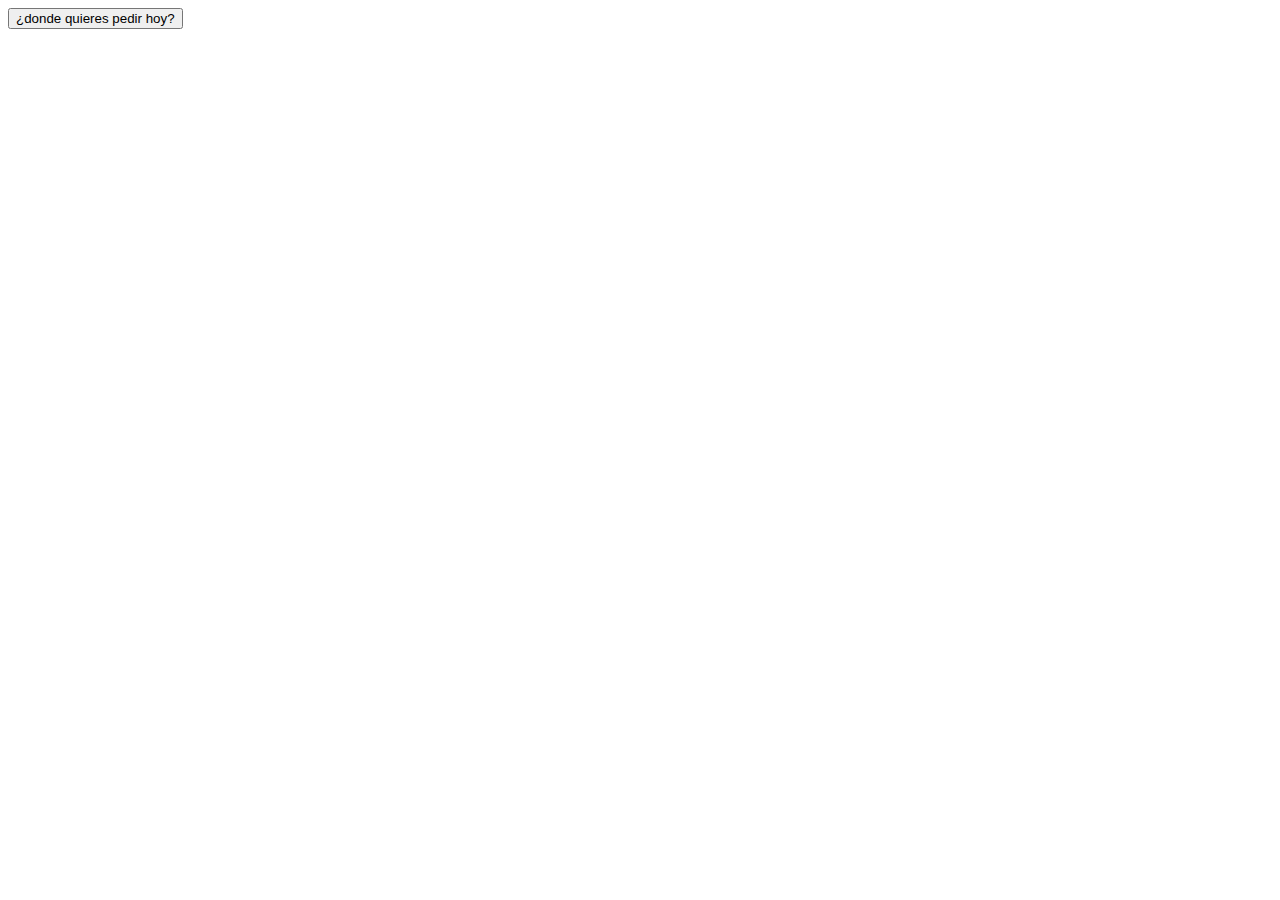
==== html/index.html @ ef3e770c "agrege los 2 modales para delivery y tienda" ====
<!DOCTYPE html>
<html lang="en">
  <head>
    <meta charset="UTF-8" />
    <meta name="viewport" content="width=device-width, initial-scale=1.0" />
    <link rel="stylesheet" href="../css/style.css" />
    <title>Document</title>
  </head>
  <body>
    <header>
      
      <div class="header"></div>
    </header>
    <button class="share-modal">¿donde quieres pedir hoy?</button>
    <dialog class="modal modal-delivery modal-donde-comprar donde-comprar-delivery">
      <header>
        <button class="close-btn secndary" type="button">
          <svg
            xmlns="http://www.w3.org/2000/svg"
            class="icon icon-tabler icon-tabler-x"
            width="24"
            height="24"
            viewBox="0 0 24 24"
            stroke-width="2"
            stroke="currentColor"
            fill="none"
            stroke-linecap="round"
            stroke-linejoin="round"
          >
            <path stroke="none" d="M0 0h24v24H0z" fill="none" />
            <path d="M18 6l-12 12" />
            <path d="M6 6l12 12" />
          </svg>
        </button>
      </header>
      <div>
        <div class="container-btns">
          <div class="btn-activo-modal btn-modal share-btn-delivery">
            <svg
              width="29"
              height="29"
              viewBox="0 0 29 29"
              fill="none"
              xmlns="http://www.w3.org/2000/svg"
              xmlns:xlink="http://www.w3.org/1999/xlink"
            >
              <rect width="29" height="29" fill="url(#pattern0_2308_103)" />
              <defs>
                <pattern
                  id="pattern0_2308_103"
                  patternContentUnits="objectBoundingBox"
                  width="1"
                  height="1"
                >
                  <use
                    xlink:href="#image0_2308_103"
                    transform="scale(0.0111111)"
                  />
                </pattern>
                <image
                  id="image0_2308_103"
                  width="90"
                  height="90"
                  xlink:href="[data-uri]"
                />
              </defs>
            </svg>
            <div>Delivery</div>
          </div>
          <div class="btn-inactivo-modal btn-modal share-btn-tienda">
            <svg width="23" height="23" viewBox="0 0 23 23" fill="none" xmlns="http://www.w3.org/2000/svg" xmlns:xlink="http://www.w3.org/1999/xlink">
                <rect width="23" height="23" fill="url(#pattern0_2437_8)"/>
                <defs>
                <pattern id="pattern0_2437_8" patternContentUnits="objectBoundingBox" width="1" height="1">
                <use xlink:href="#image0_2437_8" transform="scale(0.0111111)"/>
                </pattern>
                <image id="image0_2437_8" width="90" height="90" xlink:href="[data-uri]"/>
                </defs>
                </svg>
                
                
            <div>Tienda</div>
          </div>
        </div>
        <div class="form-modal">
          <select name="Departamento" id="" class="item-form-modal">
            <option value="Lima">Lima</option>
            <option value="Trujillo">Trujillo</option>
            <option value="Arequipa">Arequipa</option>
          </select>
          <select name="Provincia" id="" class="item-form-modal">
            <option value="Lima">Lima</option>
          </select>
          <select
            name="Distrito"
            id=""
            aria-placeholder="Distrito"
            class="item-form-modal"
          >
            <option value="Santa Anita">Santa Anita</option>
            <option value="Miraflores">Miraflores</option>
            <option value="San Borja">San Borja</option>
            <option value="Los Olivos">Los Olivos</option>
          </select>

          <input type="text" placeholder="Direccion" class="item-form-modal"/>
          <div class="separator">
            <div class="separator-line"></div>
            <div class="separator-text">o comparte tu ubicacion</div>
            <div class="separator-line"></div>
          </div>
          <div class="btn-ubicacion">
            <div>Compartir Ubicacion</div>
          </div>
        </div>
        <div></div>
      </div>
    </dialog>
    <dialog class="modal modal-tienda modal-donde-comprar donde-comprar-tienda">
        <header>
          <button class="close-btn secndary" type="button">
            <svg
              xmlns="http://www.w3.org/2000/svg"
              class="icon icon-tabler icon-tabler-x"
              width="24"
              height="24"
              viewBox="0 0 24 24"
              stroke-width="2"
              stroke="currentColor"
              fill="none"
              stroke-linecap="round"
              stroke-linejoin="round"
            >
              <path stroke="none" d="M0 0h24v24H0z" fill="none" />
              <path d="M18 6l-12 12" />
              <path d="M6 6l12 12" />
            </svg>
          </button>
        </header>
        <div>
          <div class="container-btns">
            <div class="btn-inactivo-modal btn-modal share-btn-delivery">
                <svg width="29" height="29" viewBox="0 0 29 29" fill="none" xmlns="http://www.w3.org/2000/svg" xmlns:xlink="http://www.w3.org/1999/xlink">
                    <rect width="29" height="29" fill="url(#pattern0_2437_6)"/>
                    <defs>
                    <pattern id="pattern0_2437_6" patternContentUnits="objectBoundingBox" width="1" height="1">
                    <use xlink:href="#image0_2437_6" transform="scale(0.0172414)"/>
                    </pattern>
                    <image id="image0_2437_6" width="58" height="58" xlink:href="[data-uri]"/>
                    </defs>
                    </svg>
                    
              <div>Delivery</div>
            </div>
            <div class="btn-activo-modal btn-modal share-btn-tienda">
                <svg width="23" height="23" viewBox="0 0 23 23" fill="none" xmlns="http://www.w3.org/2000/svg" xmlns:xlink="http://www.w3.org/1999/xlink">
                    <rect width="23" height="23" fill="url(#pattern0_2437_7)"/>
                    <defs>
                    <pattern id="pattern0_2437_7" patternContentUnits="objectBoundingBox" width="1" height="1">
                    <use xlink:href="#image0_2437_7" transform="scale(0.0111111)"/>
                    </pattern>
                    <image id="image0_2437_7" width="90" height="90" xlink:href="[data-uri]"/>
                    </defs>
                    </svg>
                    
  
              <div>Tienda</div>
            </div>
          </div>
          <div class="form-modal">
            <select name="Departamento" id="" class="item-form-modal">
              <option value="Lima">Lima</option>
              <option value="Trujillo">Trujillo</option>
              <option value="Arequipa">Arequipa</option>
            </select>
            <select name="Provincia" id="" class="item-form-modal">
              <option value="Lima">Lima</option>
            </select>
            <select
              name="Distrito"
              id=""
              aria-placeholder="Distrito"
              class="item-form-modal"
            >
              <option value="Santa Anita">Santa Anita</option>
              <option value="Miraflores">Miraflores</option>
              <option value="San Borja">San Borja</option>
              <option value="Los Olivos">Los Olivos</option>
            </select>
  
            <div class="tabs-content">
                <div class="tabs-item">
                    <div class="tabs-check" id="check-1"></div>
                    <div class="tabs-description">
                        <div class="tabs-description-nombre">Mass Bolognesi - Santa Anita</div>
                        <div class="tabs-description-direccion">av. Bolognesi 1245</div>
                    </div>
                </div>
                <div class="tabs-item">
                    <div class="tabs-check" id="check-2"></div>
                    <div class="tabs-description">
                        <div class="tabs-description-nombre">Mass Bolognesi - Santa Anita</div>
                        <div class="tabs-description-direccion">av. Bolognesi 1245</div>
                    </div>
                </div>
                <div class="tabs-item" >
                    <div class="tabs-check" id="check-3"></div>
                    <div class="tabs-description">
                        <div class="tabs-description-nombre">Mass Bolognesi - Santa Anita</div>
                        <div class="tabs-description-direccion">av. Bolognesi 1245</div>
                    </div>
                </div>
                <div class="tabs-item" >
                    <div class="tabs-check" id="check-4"></div>
                    <div class="tabs-description">
                        <div class="tabs-description-nombre">Mass Bolognesi - Santa Anita</div>
                        <div class="tabs-description-direccion">av. Bolognesi 1245</div>
                    </div>
                </div>
                <div class="tabs-item">
                    <div class="tabs-check" id="check-5"></div>
                    <div class="tabs-description">
                        <div class="tabs-description-nombre">Mass Bolognesi - Santa Anita</div>
                        <div class="tabs-description-direccion">av. Bolognesi 1245</div>
                    </div>
                </div>
                
            </div>
            <div class="btn-ubicacion">
              <div>Confirmar</div>
            </div>
          </div>
          <div></div>
        </div>
      </dialog>
    <script src="../js/codigo.js"></script>
  </body>
</html>
---- css/style.css ----
@import url('https://fonts.googleapis.com/css2?family=Comfortaa:wght@500&family=Inter:wght@700&family=Poppins:ital,wght@0,100;0,200;0,300;0,400;0,500;0,600;0,700;0,800;0,900;1,100;1,200;1,300;1,400;1,500;1,600;1,700;1,800;1,900&display=swap');
:root{
    --amarillo-mass: #F1CC0C;
    --blanco: #F1F1F1;
    --blanco-humo: #D9D9D9;
    --gris: #858585;
    --azul-mass: #1F3E97;
}
.close-btn{
    position: relative;
    border: none;
    background-color: transparent;
    right: -320px;
    cursor: pointer;
}
.modal{
    border-radius: 20px;
    border: none;
}
.modal-tienda{
    width: 350px;
    height: 530px;
}
.modal-delivery{
    width: 350px;
    height: 410px;
}
.container-btns{
    background-color: #F1F1F1;
    width: 300px;
    display: flex;
    border-radius: 20px;
    margin: auto;
    color: var(--azul-mass);
    font-family: "Inter", sans-serif;
}
.btn-activo-modal{
    background-color: var(--amarillo-mass);
    border-radius: 20px;
}
.btn-modal{
    width: 150px;
    display: flex;
    flex-direction: row;
    align-items: center;
    justify-content: center;
    gap: 20px;
    cursor: pointer;
    padding: 5px 0px;
}
.form-modal{
    margin: 20px 0px;
    display: flex;
    flex-direction: column;
    gap: 20px;
}
.item-form-modal{
    height: 35px;
    border-radius: 10px;
    background-color: var(--blanco);
    color: var(--gris);
    border: none;
    font-size: 15px;
}

.separator{
    display: flex;
    flex-direction: row;
    gap: 20px;
    justify-content: center;
    align-items: center;
    font-family: "Inter", sans-serif;
    color: var(--gris);
    font-size: 10px;
}
.separator-line{
    height: 0px;
    width: 80px;
    border: 1px solid var(--blanco-humo);
    background-color: var(--blanco-humo);
}
.btn-ubicacion{
    background-color: var(--amarillo-mass);
    color: var(--azul-mass);
    text-align: center;
    font-family: "Inter", sans-serif;
    height: 35px;
    border-radius: 10px;
    display: flex;
    align-items: center;
    justify-content: center;
}

/* tabs container*/

.tabs-content{
    display: flex;
    flex-direction: column;
    overflow: scroll;
    height: 200px;
    gap: 10px;
    font-family: "Inter", sans-serif;
    color: var(--gris);
}
.tabs-content::-webkit-scrollbar {
    width: 8px;     /* Tamaño del scroll en vertical */
    height: 8px;    /* Tamaño del scroll en horizontal */
    display: none;  /* Ocultar scroll */
}
.tabs-item{
    display: flex;
    flex-direction: row;
    gap: 30px;
    align-items: center;
    justify-content: start;
    border: 1px solid var(--gris);
    border-radius: 10px;
    font-size: 15px;
    padding: 10px 0px;
    padding-left: 20px;
    cursor: pointer;
}
.tabs-check{
    border-radius: 10px;
    width: 10px;
    height: 10px;
    background-color: var(--blanco);
    border: 1px solid var(--blanco-humo);
    cursor: pointer;
}
.check-active{
    background-color: var(--gris);
}
.tabs-description div:first-child{
    font-weight: bold;
}
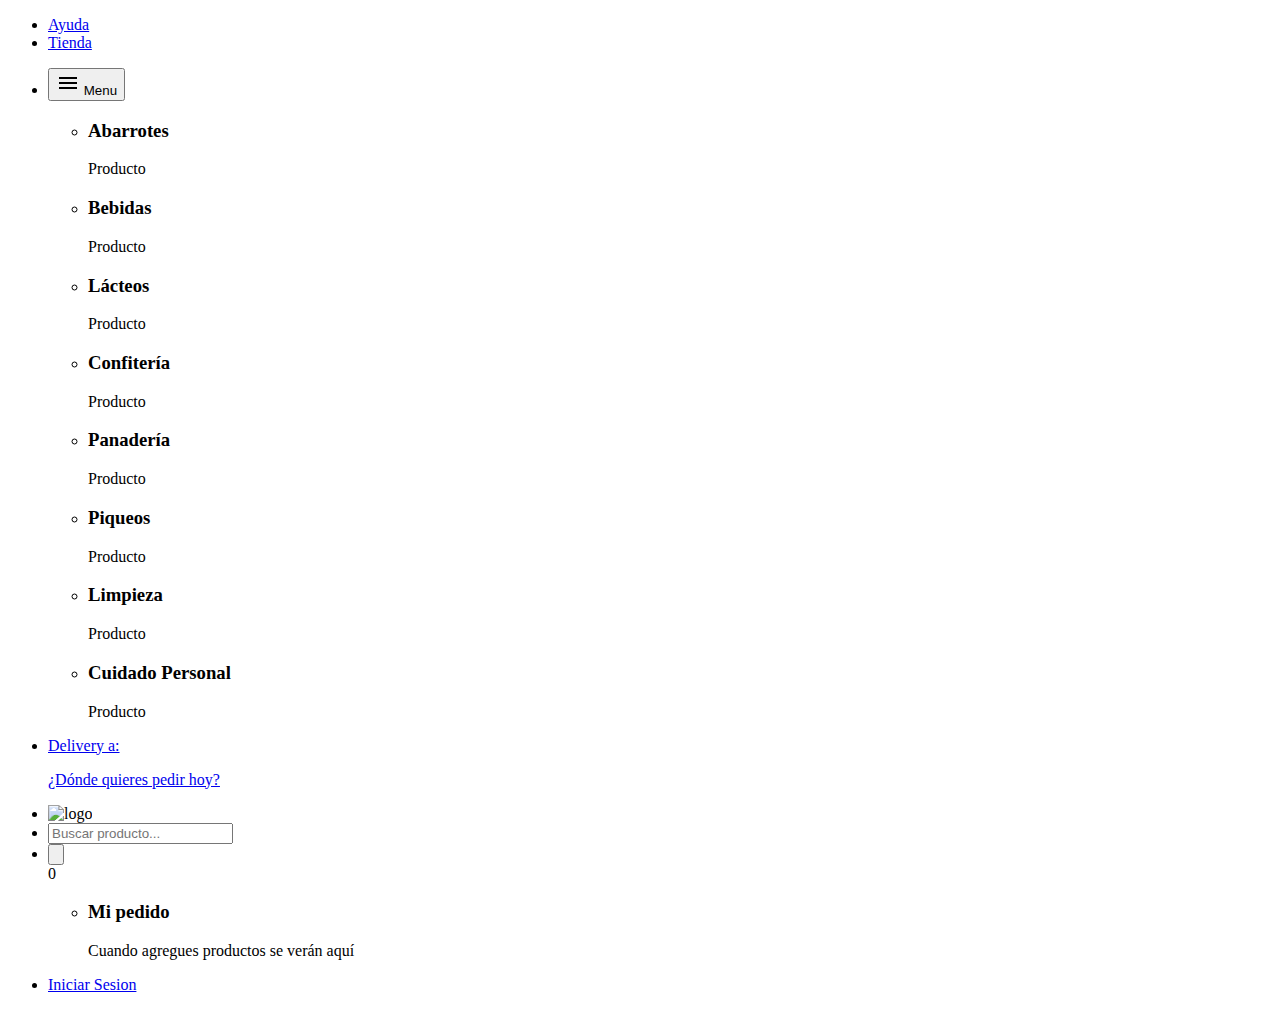
==== commit 1eaf0169: "se agrego el header menu con el buscador" ====
--- a/html/index.html
+++ b/html/index.html
@@ -1,122 +1,147 @@
 <!DOCTYPE html>
 <html lang="en">
-  <head>
-    <meta charset="UTF-8" />
-    <meta name="viewport" content="width=device-width, initial-scale=1.0" />
-    <link rel="stylesheet" href="../css/style.css" />
-    <title>Document</title>
-  </head>
-  <body>
-    <header>
-      
-      <div class="header"></div>
+
+<head>
+    <meta charset="UTF-8">
+    <meta name="viewport" content="width=device-width, initial-scale=1">
+    <title>Header Titlle</title>
+    <link rel="stylesheet" href="../css/style-header.css">
+    <link rel="stylesheet" href="../css/style-modal.css">
+</head>
+
+<body>
+    <div class="superior">
+        <ul class="navigation hide contenido">
+            <li>
+                <a href="#ayuda" title="Ayuda">
+                    Ayuda
+                </a>
+            </li>
+            <li>
+                <a href="#tienda" title="Tienda">
+                    Tienda
+                </a>
+            </li>
+        </ul>
+    </div>
+    <header class="header">
+        <div class="menu__wrapper">
+            <div class="menu__bar">
+                <nav>
+                    <ul class="navigation hide">
+                        <li>
+                            <!-- menu -->
+                            <button type="button">
+                                <svg width="24" height="24" viewBox="0 0 24 24" ><path d="M3 6h18v2H3V6m0 5h18v2H3v-2m0 5h18v2H3v-2Z"></path></svg>
+                                Menu
+                            </button>
+                            <div class="dropdown__wrapper">
+                                <div class="dropdown">
+                                    <ul class="list-items-with-description">
+                                        <li>
+                                            <div class="item-title">
+                                                <h3>Abarrotes</h3>
+                                                <p>Producto</p>
+                                            </div>
+                                        </li>
+                                        <li>
+                                            <div class="item-title">
+                                                <h3>Bebidas</h3>
+                                                <p>Producto</p>
+                                            </div>
+                                        </li>
+                                        <li>
+                                            <div class="item-title">
+                                                <h3>Lácteos</h3>
+                                                <p>Producto</p>
+                                            </div>
+                                        </li>
+                                        <li>
+                                            <div class="item-title">
+                                                <h3>Confitería</h3>
+                                                <p>Producto</p>
+                                            </div>
+                                        </li>
+                                        <li>
+                                            <div class="item-title">
+                                                <h3>Panadería</h3>
+                                                <p>Producto</p>
+                                            </div>
+                                        </li>
+                                        <li>
+                                            <div class="item-title">
+                                                <h3>Piqueos</h3>
+                                                <p>Producto</p>
+                                            </div>
+                                        </li>
+                                        <li>
+                                            <div class="item-title">
+                                                <h3>Limpieza</h3>
+                                                <p>Producto</p>
+                                            </div>
+                                        </li>
+                                        <li>
+                                            <div class="item-title">
+                                                <h3>Cuidado Personal</h3>
+                                                <p>Producto</p>
+                                            </div>
+                                        </li>
+                                    </ul>
+                                </div>
+                            </div>
+                        </li>
+                        <li>
+                            <a class="share-modal" href="#delivery" title="Delivery">
+                                <p>Delivery a:</p>
+                                <p>¿Dónde quieres pedir hoy?</p>
+                            </a>
+                        </li>
+                        <li>
+                            <img src="../img/mass_logo.webp" alt="logo">
+                        </li>
+                        <li>
+                            <!-- buscador -->
+                            <form>
+                                <input type="text" name="search" placeholder="Buscar producto...">
+                            </form>
+                        </li>
+                        <li>
+                            <button type="button" >
+                                    <a href="#carrito" target="carrito" title="Carrito"></a>
+                                        <svg xmlns="http://www.w3.org/2000/svg" viewBox="0 -960 960 960">
+                                            <path d="M263.79-96Q234-96 213-117.21t-21-51Q192-198 213.21-219t51-21Q294-240 315-218.79t21 51Q336-138 314.79-117t-51 21Zm432 0Q666-96 645-117.21t-21-51Q624-198 645.21-219t51-21Q726-240 747-218.79t21 51Q768-138 746.79-117t-51 21ZM253-696l83 192h301l82-192H253Zm-31-72h570q14 0 20.5 11t1.5 23L702.63-476.14Q694-456 676.5-444T637-432H317l-42 72h493v72H276q-43 0-63.5-36.15-20.5-36.16.5-71.85l52-90-131-306H48v-72h133l41 96Zm114 264h301-301Z"/>
+                                        </svg>
+                                    </a>
+                            </button>
+                            <div class="counter">0</div>
+                            <div class="dropdown__wrapper">
+                                <div class="dropdown">
+                                    <ul class="list-items-with-description">
+                                        <li>
+                                            <div class="item-title">
+                                                <h3>Mi pedido</h3>
+                                                <p>Cuando agregues productos se verán aquí</p>
+                                            </div>
+                                        </li>
+                                    </ul>
+                                </div>
+                            </div>
+                        </li>
+                        <li>
+                            <!-- boton inciar sesion -->
+                            <div class="action-buttons hide">
+                                <a href="#sign-up" title="Ingresar" class="primary">
+                                    Iniciar Sesion
+                                </a>
+                            </div>
+                        </li>
+                    </ul>
+                </nav>
+            </div>
+            
+        </div>
     </header>
-    <button class="share-modal">¿donde quieres pedir hoy?</button>
     <dialog class="modal modal-delivery modal-donde-comprar donde-comprar-delivery">
-      <header>
-        <button class="close-btn secndary" type="button">
-          <svg
-            xmlns="http://www.w3.org/2000/svg"
-            class="icon icon-tabler icon-tabler-x"
-            width="24"
-            height="24"
-            viewBox="0 0 24 24"
-            stroke-width="2"
-            stroke="currentColor"
-            fill="none"
-            stroke-linecap="round"
-            stroke-linejoin="round"
-          >
-            <path stroke="none" d="M0 0h24v24H0z" fill="none" />
-            <path d="M18 6l-12 12" />
-            <path d="M6 6l12 12" />
-          </svg>
-        </button>
-      </header>
-      <div>
-        <div class="container-btns">
-          <div class="btn-activo-modal btn-modal share-btn-delivery">
-            <svg
-              width="29"
-              height="29"
-              viewBox="0 0 29 29"
-              fill="none"
-              xmlns="http://www.w3.org/2000/svg"
-              xmlns:xlink="http://www.w3.org/1999/xlink"
-            >
-              <rect width="29" height="29" fill="url(#pattern0_2308_103)" />
-              <defs>
-                <pattern
-                  id="pattern0_2308_103"
-                  patternContentUnits="objectBoundingBox"
-                  width="1"
-                  height="1"
-                >
-                  <use
-                    xlink:href="#image0_2308_103"
-                    transform="scale(0.0111111)"
-                  />
-                </pattern>
-                <image
-                  id="image0_2308_103"
-                  width="90"
-                  height="90"
-                  xlink:href="[data-uri]"
-                />
-              </defs>
-            </svg>
-            <div>Delivery</div>
-          </div>
-          <div class="btn-inactivo-modal btn-modal share-btn-tienda">
-            <svg width="23" height="23" viewBox="0 0 23 23" fill="none" xmlns="http://www.w3.org/2000/svg" xmlns:xlink="http://www.w3.org/1999/xlink">
-                <rect width="23" height="23" fill="url(#pattern0_2437_8)"/>
-                <defs>
-                <pattern id="pattern0_2437_8" patternContentUnits="objectBoundingBox" width="1" height="1">
-                <use xlink:href="#image0_2437_8" transform="scale(0.0111111)"/>
-                </pattern>
-                <image id="image0_2437_8" width="90" height="90" xlink:href="[data-uri]"/>
-                </defs>
-                </svg>
-                
-                
-            <div>Tienda</div>
-          </div>
-        </div>
-        <div class="form-modal">
-          <select name="Departamento" id="" class="item-form-modal">
-            <option value="Lima">Lima</option>
-            <option value="Trujillo">Trujillo</option>
-            <option value="Arequipa">Arequipa</option>
-          </select>
-          <select name="Provincia" id="" class="item-form-modal">
-            <option value="Lima">Lima</option>
-          </select>
-          <select
-            name="Distrito"
-            id=""
-            aria-placeholder="Distrito"
-            class="item-form-modal"
-          >
-            <option value="Santa Anita">Santa Anita</option>
-            <option value="Miraflores">Miraflores</option>
-            <option value="San Borja">San Borja</option>
-            <option value="Los Olivos">Los Olivos</option>
-          </select>
-
-          <input type="text" placeholder="Direccion" class="item-form-modal"/>
-          <div class="separator">
-            <div class="separator-line"></div>
-            <div class="separator-text">o comparte tu ubicacion</div>
-            <div class="separator-line"></div>
-          </div>
-          <div class="btn-ubicacion">
-            <div>Compartir Ubicacion</div>
-          </div>
-        </div>
-        <div></div>
-      </div>
-    </dialog>
-    <dialog class="modal modal-tienda modal-donde-comprar donde-comprar-tienda">
         <header>
           <button class="close-btn secndary" type="button">
             <svg
@@ -137,33 +162,52 @@
             </svg>
           </button>
         </header>
-        <div>
+        <div class="modal-container">
           <div class="container-btns">
-            <div class="btn-inactivo-modal btn-modal share-btn-delivery">
-                <svg width="29" height="29" viewBox="0 0 29 29" fill="none" xmlns="http://www.w3.org/2000/svg" xmlns:xlink="http://www.w3.org/1999/xlink">
-                    <rect width="29" height="29" fill="url(#pattern0_2437_6)"/>
-                    <defs>
-                    <pattern id="pattern0_2437_6" patternContentUnits="objectBoundingBox" width="1" height="1">
-                    <use xlink:href="#image0_2437_6" transform="scale(0.0172414)"/>
-                    </pattern>
-                    <image id="image0_2437_6" width="58" height="58" xlink:href="[data-uri]"/>
-                    </defs>
-                    </svg>
-                    
+            <div class="btn-activo-modal btn-modal share-btn-delivery">
+              <svg
+                width="29"
+                height="29"
+                viewBox="0 0 29 29"
+                fill="none"
+                xmlns="http://www.w3.org/2000/svg"
+                xmlns:xlink="http://www.w3.org/1999/xlink"
+              >
+                <rect width="29" height="29" fill="url(#pattern0_2308_103)" />
+                <defs>
+                  <pattern
+                    id="pattern0_2308_103"
+                    patternContentUnits="objectBoundingBox"
+                    width="1"
+                    height="1"
+                  >
+                    <use
+                      xlink:href="#image0_2308_103"
+                      transform="scale(0.0111111)"
+                    />
+                  </pattern>
+                  <image
+                    id="image0_2308_103"
+                    width="90"
+                    height="90"
+                    xlink:href="[data-uri]"
+                  />
+                </defs>
+              </svg>
               <div>Delivery</div>
             </div>
-            <div class="btn-activo-modal btn-modal share-btn-tienda">
-                <svg width="23" height="23" viewBox="0 0 23 23" fill="none" xmlns="http://www.w3.org/2000/svg" xmlns:xlink="http://www.w3.org/1999/xlink">
-                    <rect width="23" height="23" fill="url(#pattern0_2437_7)"/>
-                    <defs>
-                    <pattern id="pattern0_2437_7" patternContentUnits="objectBoundingBox" width="1" height="1">
-                    <use xlink:href="#image0_2437_7" transform="scale(0.0111111)"/>
-                    </pattern>
-                    <image id="image0_2437_7" width="90" height="90" xlink:href="[data-uri]"/>
-                    </defs>
-                    </svg>
-                    
-  
+            <div class="btn-inactivo-modal btn-modal share-btn-tienda">
+              <svg width="23" height="23" viewBox="0 0 23 23" fill="none" xmlns="http://www.w3.org/2000/svg" xmlns:xlink="http://www.w3.org/1999/xlink">
+                  <rect width="23" height="23" fill="url(#pattern0_2437_8)"/>
+                  <defs>
+                  <pattern id="pattern0_2437_8" patternContentUnits="objectBoundingBox" width="1" height="1">
+                  <use xlink:href="#image0_2437_8" transform="scale(0.0111111)"/>
+                  </pattern>
+                  <image id="image0_2437_8" width="90" height="90" xlink:href="[data-uri]"/>
+                  </defs>
+                  </svg>
+                  
+                  
               <div>Tienda</div>
             </div>
           </div>
@@ -188,51 +232,103 @@
               <option value="Los Olivos">Los Olivos</option>
             </select>
   
-            <div class="tabs-content">
-                <div class="tabs-item">
-                    <div class="tabs-check" id="check-1"></div>
-                    <div class="tabs-description">
-                        <div class="tabs-description-nombre">Mass Bolognesi - Santa Anita</div>
-                        <div class="tabs-description-direccion">av. Bolognesi 1245</div>
-                    </div>
-                </div>
-                <div class="tabs-item">
-                    <div class="tabs-check" id="check-2"></div>
-                    <div class="tabs-description">
-                        <div class="tabs-description-nombre">Mass Bolognesi - Santa Anita</div>
-                        <div class="tabs-description-direccion">av. Bolognesi 1245</div>
-                    </div>
-                </div>
-                <div class="tabs-item" >
-                    <div class="tabs-check" id="check-3"></div>
-                    <div class="tabs-description">
-                        <div class="tabs-description-nombre">Mass Bolognesi - Santa Anita</div>
-                        <div class="tabs-description-direccion">av. Bolognesi 1245</div>
-                    </div>
-                </div>
-                <div class="tabs-item" >
-                    <div class="tabs-check" id="check-4"></div>
-                    <div class="tabs-description">
-                        <div class="tabs-description-nombre">Mass Bolognesi - Santa Anita</div>
-                        <div class="tabs-description-direccion">av. Bolognesi 1245</div>
-                    </div>
-                </div>
-                <div class="tabs-item">
-                    <div class="tabs-check" id="check-5"></div>
-                    <div class="tabs-description">
-                        <div class="tabs-description-nombre">Mass Bolognesi - Santa Anita</div>
-                        <div class="tabs-description-direccion">av. Bolognesi 1245</div>
-                    </div>
-                </div>
-                
+            <input type="text" placeholder="Direccion" class="item-form-modal"/>
+            <div class="separator">
+              <div class="separator-line"></div>
+              <div class="separator-text">o comparte tu ubicacion</div>
+              <div class="separator-line"></div>
             </div>
             <div class="btn-ubicacion">
-              <div>Confirmar</div>
+              <div>Compartir Ubicacion</div>
             </div>
           </div>
           <div></div>
         </div>
       </dialog>
-    <script src="../js/codigo.js"></script>
-  </body>
-</html>
+      <dialog class="modal modal-tienda modal-donde-comprar donde-comprar-tienda">
+          <header>
+            <button class="close-btn secndary" type="button">
+              <svg
+                xmlns="http://www.w3.org/2000/svg"
+                class="icon icon-tabler icon-tabler-x"
+                width="24"
+                height="24"
+                viewBox="0 0 24 24"
+                stroke-width="2"
+                stroke="currentColor"
+                fill="none"
+                stroke-linecap="round"
+                stroke-linejoin="round"
+              >
+                <path stroke="none" d="M0 0h24v24H0z" fill="none" />
+                <path d="M18 6l-12 12" />
+                <path d="M6 6l12 12" />
+              </svg>
+            </button>
+          </header>
+          <div class="modal-container">
+            <div class="container-btns">
+              <div class="btn-inactivo-modal btn-modal share-btn-delivery">
+                  <svg width="29" height="29" viewBox="0 0 29 29" fill="none" xmlns="http://www.w3.org/2000/svg" xmlns:xlink="http://www.w3.org/1999/xlink">
+                      <rect width="29" height="29" fill="url(#pattern0_2437_6)"/>
+                      <defs>
+                      <pattern id="pattern0_2437_6" patternContentUnits="objectBoundingBox" width="1" height="1">
+                      <use xlink:href="#image0_2437_6" transform="scale(0.0172414)"/>
+                      </pattern>
+                      <image id="image0_2437_6" width="58" height="58" xlink:href="[data-uri]"/>
+                      </defs>
+                      </svg>
+                      
+                <div>Delivery</div>
+              </div>
+              <div class="btn-activo-modal btn-modal share-btn-tienda">
+                  <svg width="23" height="23" viewBox="0 0 23 23" fill="none" xmlns="http://www.w3.org/2000/svg" xmlns:xlink="http://www.w3.org/1999/xlink">
+                      <rect width="23" height="23" fill="url(#pattern0_2437_7)"/>
+                      <defs>
+                      <pattern id="pattern0_2437_7" patternContentUnits="objectBoundingBox" width="1" height="1">
+                      <use xlink:href="#image0_2437_7" transform="scale(0.0111111)"/>
+                      </pattern>
+                      <image id="image0_2437_7" width="90" height="90" xlink:href="[data-uri]"/>
+                      </defs>
+                      </svg>
+                      
+    
+                <div>Tienda</div>
+              </div>
+            </div>
+            <div class="form-modal">
+              <select name="Departamento" id="" class="item-form-modal">
+                <option value="Lima">Lima</option>
+                <option value="Trujillo">Trujillo</option>
+                <option value="Arequipa">Arequipa</option>
+              </select>
+              <select name="Provincia" id="" class="item-form-modal">
+                <option value="Lima">Lima</option>
+              </select>
+              <select
+                name="Distrito"
+                id=""
+                aria-placeholder="Distrito"
+                class="item-form-modal"
+              >
+                <option value="Santa Anita">Santa Anita</option>
+                <option value="Miraflores">Miraflores</option>
+                <option value="San Borja">San Borja</option>
+                <option value="Los Olivos">Los Olivos</option>
+              </select>
+    
+              <div class="tabs-content">
+                  
+              </div>
+              <div class="btn-ubicacion">
+                <div>Confirmar</div>
+              </div>
+            </div>
+            <div></div>
+          </div>
+        </dialog>
+      <script src="../js/codigo.js"></script>
+      <script src="../js/leerdata.js"></script>
+</body>
+
+</html>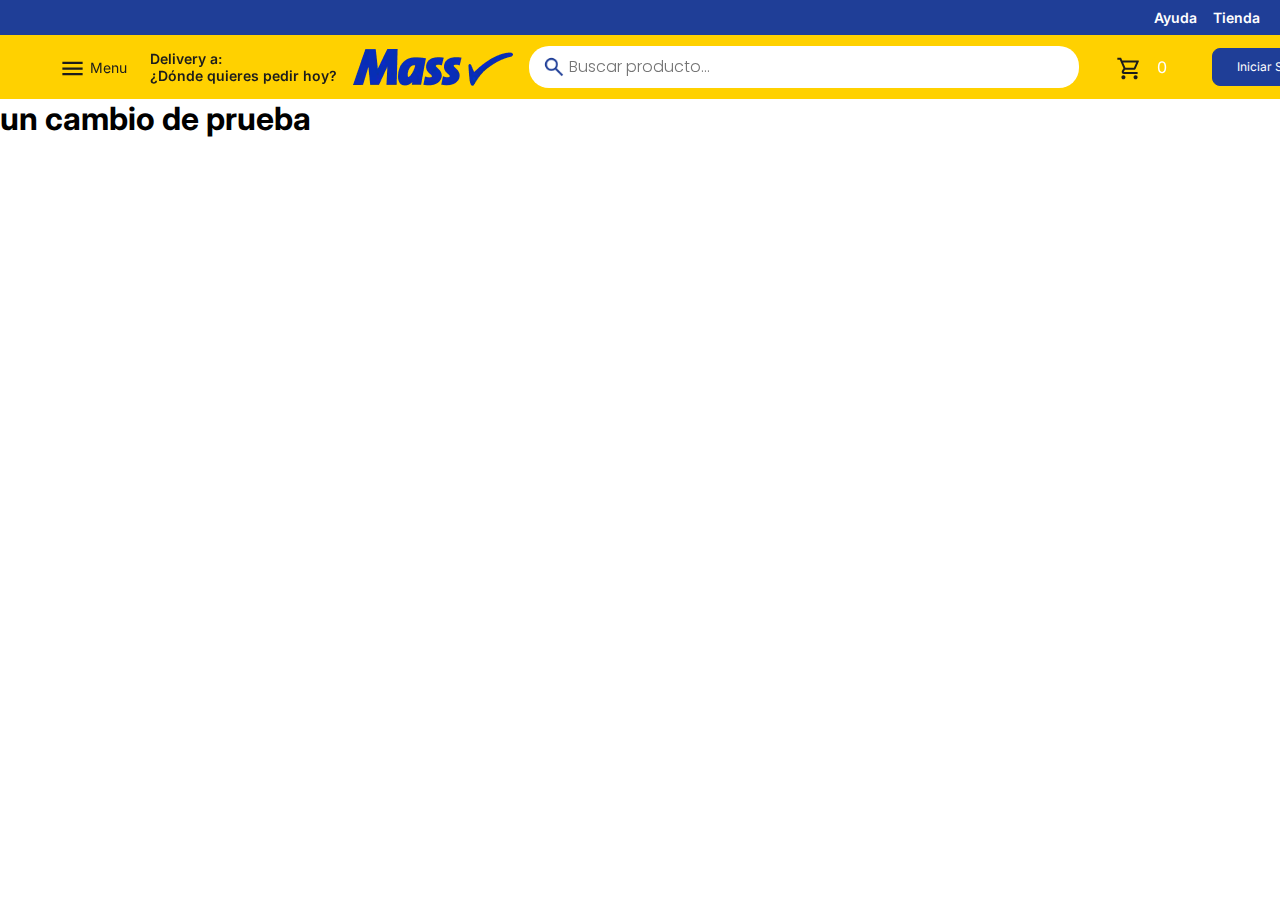
==== commit 4de59030: "mensaje de prueba en h1 body index" ====
--- a/html/index.html
+++ b/html/index.html
@@ -141,6 +141,7 @@
             
         </div>
     </header>
+    <h1>un cambio de prueba</h1>
     <dialog class="modal modal-delivery modal-donde-comprar donde-comprar-delivery">
         <header>
           <button class="close-btn secndary" type="button">
--- a/css/style-header.css
+++ b/css/style-header.css
@@ -0,0 +1,414 @@
+@import url('https://fonts.googleapis.com/css2?family=Comfortaa:wght@500&family=Inter:wght@700&family=Poppins:ital,wght@0,100;0,200;0,300;0,400;0,500;0,600;0,700;0,800;0,900;1,100;1,200;1,300;1,400;1,500;1,600;1,700;1,800;1,900&display=swap');
+
+:root {
+    --primary: #1f3e97;
+    --primary-dark: #1f3e97;
+    --primary-darker: #1f3e97;
+    --text: #1C1C1C;
+    --background: #FFFFFF;
+    --secondary: #2E2E2E;
+    --gray-border: #3E3E3E;
+    --gray-border-hover: #505050;
+    --gray-menu-button: #7E7E7E;
+    --gray-menu-button-hover: #232323;
+    --navbar-height: 4rem;
+    --gray-text-hover: #8F8F8F;
+    --gray-icon: #A0A0A0;
+
+}
+
+body {
+    font-family: "Inter", sans-serif;
+    font-size: 16px;
+    background-color: var(--background);
+}
+
+* {
+    margin: 0;
+    padding: 0;
+    box-sizing: border-box;
+}
+
+.header {
+    width: 100vw;
+    background-color: #FFD100;
+    height: var(--navbar-height);
+    display: flex;
+    align-items: center;
+    
+}
+
+.superior {
+    width: 100vw;
+    background-color: #1f3e97;
+    height: 35px;
+    display: flex;
+    align-items: center;
+}
+
+.contenido{
+    width: calc(100vw - 20px);
+    color: white;
+    margin-right: 20px;
+    font-size: 13px;
+    justify-content: flex-end;
+}
+
+.superior .navigation li a {
+    color: white; /* Hacer que el texto sea blanco */
+    transition: color 0.3s;
+}
+
+.superior .navigation {
+    margin-left: auto; /* Mover la lista hacia la derecha */
+}
+
+.superior .navigation li a:hover {
+    color: black; /* Color de texto al pasar el cursor */
+}
+
+.menu__wrapper {
+    display: flex;
+    position: fixed;
+    justify-content: space-between;
+    z-index: 2;
+    gap: 1.5rem;
+    width: 100%;
+    max-width: 60rem;
+    padding: 0px 1rem;
+    align-items: center;
+}
+
+.menu__bar {
+    display: flex;
+    align-items: center;
+}
+
+.logo {
+    cursor: pointer;
+    display: flex;
+    align-items: center;
+}
+
+.logo img {
+    height: 1.5rem;
+}
+
+/* Estilos para el SVG del carrito */
+.navigation svg {
+    height: 27px;
+    width: 27px;
+    fill: #F9F9F9; /* color de carrito */
+}
+
+.navigation {
+    margin-left: 2rem;
+    display: flex;
+    flex-direction: row;
+    list-style-type: none;
+    align-items: center;
+    gap: 1rem;
+}
+
+.navigation>li {
+    display: flex;
+    position: relative;
+    cursor: pointer;
+    align-items: center;
+    min-height: 2.25rem;
+}
+
+.navigation>li>a {
+    color: var(--text);
+    font-size: 14px;
+    font-weight: 600;
+    text-decoration: none;
+}
+
+.navigation>li>a>p {
+    white-space: nowrap; /* Evita que el texto haga saltos de línea antes de tiempo */
+}
+
+.navigation>li>a>p:nth-child(2) {
+    white-space: nowrap;
+    overflow-wrap: break-word; /* Fuerza el texto a hacer saltos de línea */
+}
+
+.navigation>li>a:hover {
+    color: var(--primary);
+}
+
+.navigation>li>button {
+    color: var(--text);
+    transition: all 0.3s ease;
+    text-decoration: none;
+    border: none;
+    cursor: pointer;
+    z-index: 1;
+    margin-right: -0.25rem;
+    align-items: center;
+    min-height: 2.25rem;
+    font-size: 14px;
+    gap: 0.25rem;
+    font-family: "Inter", sans-serif;
+    font-weight: 400;
+    flex-wrap: nowrap;
+    padding: 0.25rem 0.7rem;
+    white-space: nowrap;
+    background: none;
+    display: flex;
+    position: relative;
+    transition: all 0.2s ease-in-out;
+}
+
+.navigation>li>button>svg {
+    margin-top: 2px;
+    fill: var(--text);
+    transition: all 0.2s ease-in-out;
+}
+
+
+.navigation>li:hover>button svg {
+    fill: var(--primary);
+}
+
+.navigation>li:hover>button {
+    color: var(--primary);
+}
+
+.navigation>li:hover .dropdown {
+    display: block;
+}
+
+.custom-component {
+    display: flex;
+    align-items: center;
+    padding: 10px;
+    background-color:#1f3e97;
+    border-radius:30px;
+}
+
+.counter {
+    background-color: #FFD100;
+    color: white;
+    width: 24px;
+    height: 24px;
+    border-radius: 20px;
+    display: flex;
+    align-items: center;
+    justify-content: center;
+    margin-right: 12px;
+}
+
+@keyframes fadeIn {
+    from {
+        opacity: 0;
+        transform: scale(0.99) translateY(-0.7em);
+        transform-origin: top;
+    }
+
+    to {
+        opacity: 1;
+        transform: scale(1) translateY(0);
+    }
+}
+
+/* dropdown menu */
+.dropdown__wrapper {
+    position: absolute;
+    top: 0;
+    left: 0;
+    padding-top: 5rem;
+}
+
+.dropdown {
+    border-radius: 0.5rem;
+    display: none;
+    padding: 0.5rem;
+    width: 100%;
+    max-width: 600px;
+    border: 1px solid var(--gray-border);
+    z-index: 2;
+    animation: fadeIn 0.2s ease-in-out;
+    background-color: #F9F9F9;
+}
+
+.list-items-with-description {
+    list-style-type: none;
+    display: grid;
+    width: 100%;
+    grid-template-columns: 1fr 1fr 1fr;
+    gap: 2rem;
+    padding: 0.75rem;
+}
+
+.list-items-with-description li {
+    display: flex;
+    gap: 1rem;
+    width: 100%;
+}
+
+.list-items-with-description li:hover {
+    background-color: var(--secondary-background);
+    border-radius: 0.3rem;
+}
+
+.icon-wrapper svg {
+    color: var(--gray-text-hover);
+}
+
+
+.list-items-with-description li:hover svg {
+    color: var(--text);
+}
+
+.list-items-with-description li .icon-wrapper {
+    display: flex;
+    align-items: center;
+    justify-content: center;
+    border-radius: 0.5rem;
+    padding: 0.5rem;
+    height: 2.5rem;
+    width: 2.5rem;
+    min-width: 2.5rem;
+    min-height: 2.5rem;
+    pointer-events: all;
+    background-color: var(--gray-menu-button-hover);
+}
+
+.item-title {
+    gap: 0.5rem;
+}
+
+.item-title h3 {
+    font-weight: 500;
+    font-size: 14px;
+    color: var(--text);
+    white-space: nowrap; /* sin salto de linea */
+}
+
+.list-items-with-description li:hover .item-title p {
+    color: var(--gray-text-hover);
+}
+
+.item-title p {
+    font-family: "Inter", sans-serif;
+    font-size: 12px;
+    white-space: nowrap;
+    color: var(--gray-menu-button);
+}
+
+/* login sign-up buttons */
+
+.action-buttons {
+    display: flex;
+    gap: 0.5rem;
+    align-items: center;
+    flex-wrap: nowrap;
+}
+
+.action-buttons a {
+    font-size: 12px;
+    color: var(--background);
+    text-decoration: none;
+    white-space: nowrap;
+    padding: 0.25rem 0.5rem;
+    transition: all 0.2s ease-in-out;
+    line-height: 1.25rem;
+}
+
+.secondary {
+    background: none;
+    color: var(--text);
+    outline: none;
+    border: 1px solid var(--gray-border);
+    border-radius: 0.5rem;
+}
+
+.secondary:hover {
+    border: 1px solid var(--gray-border-hover);
+}
+
+.primary {
+    color: var(--text);
+    border-radius: 0.5rem;
+    background-color: var(--primary-dark);
+    border: 1px solid var(--primary);
+    padding: 0.5rem 1rem;
+}
+
+.primary:hover {
+    background-color: var(--primary-darker);
+}
+
+
+.burger-menu {
+    display: none;
+    outline: none;
+    border: none;
+    cursor: pointer;
+    background-color: transparent;
+}
+
+/* input */
+.navigation input[type=text] {
+    width: 550px;
+    box-sizing: border-box;
+    border-radius: 20px;
+    font-size: 16px;
+    background-color: white;
+    background-image: url('../img/searchicon.png');
+    background-size: 26px 26px;
+    background-position: 12px 8px; 
+    background-repeat: no-repeat;
+    padding: 12px 20px 12px 40px;
+    border: none; /* sin borde interno */
+    outline: none;/* sin borde externo */
+
+    margin-right: 5px;
+}
+
+input[type="text"]::placeholder {
+    font-family: "Poppins", sans-serif;
+    font-weight: 300;
+    font-style: normal;
+}
+
+.action-buttons .primary {
+    padding: 0.5rem 1.5rem; /* Ajusta el padding para un tamaño adecuado */
+    margin-left: 10px; /* Añade margen izquierdo para separar del input */
+}
+
+@media (max-width: 44rem) {
+    .hide {
+        display: none;
+    }
+
+    .burger-menu {
+        display: flex;
+        align-items: center;
+        justify-content: center;
+        border-radius: 0.5rem;
+        padding: 0.5rem;
+        height: 2.5rem;
+        width: 2.5rem;
+        min-width: 2.5rem;
+        min-height: 2.5rem;
+        pointer-events: all;
+    }
+
+    .burger-menu:hover {
+        background-color: var(--gray-menu-button-hover);
+    }
+
+    .burger-menu:focus {
+        outline: 1px solid var(--primary);
+    }
+
+
+    .burger-menu svg {
+        height: 1.5rem;
+        stroke: var(--gray-menu-button);
+        width: 1.5rem;
+    }
+}--- a/css/style-modal.css
+++ b/css/style-modal.css
@@ -0,0 +1,152 @@
+@import url('https://fonts.googleapis.com/css2?family=Comfortaa:wght@500&family=Inter:wght@700&family=Poppins:ital,wght@0,100;0,200;0,300;0,400;0,500;0,600;0,700;0,800;0,900;1,100;1,200;1,300;1,400;1,500;1,600;1,700;1,800;1,900&display=swap');
+:root{
+    --amarillo-mass: #F1CC0C;
+    --blanco: #F1F1F1;
+    --blanco-humo: #D9D9D9;
+    --gris: #858585;
+    --azul-mass: #1F3E97;
+}
+.close-btn{
+    position: relative;
+    border: none;
+    background-color: transparent;
+    right: -310px;
+    cursor: pointer;
+}
+.modal{
+    border-radius: 20px;
+    border: none;
+    margin: auto;
+    padding-top: 10px;
+}
+.modal::backdrop{
+    background-color: rgba(0, 0, 0, .5);
+}
+.modal-tienda{
+    width: 350px;
+    height: 540px;
+}
+.modal-delivery{
+    width: 350px;
+    height: 420px;
+}
+.modal-container{
+    display: flex;
+    flex-direction: column;
+    justify-content: center;
+    align-items: center;
+}
+.container-btns{
+    background-color: #F1F1F1;
+    width: 300px;
+    display: flex;
+    border-radius: 20px;
+    margin: auto;
+    color: var(--azul-mass);
+    font-family: "Inter", sans-serif;
+}
+.btn-activo-modal{
+    background-color: var(--amarillo-mass);
+    border-radius: 20px;
+}
+.btn-modal{
+    width: 150px;
+    display: flex;
+    flex-direction: row;
+    align-items: center;
+    justify-content: center;
+    gap: 20px;
+    cursor: pointer;
+    padding: 5px 0px;
+}
+.form-modal{
+    margin: 20px 0px;
+    display: flex;
+    flex-direction: column;
+    justify-content: center;
+    align-items: center;
+    gap: 20px;
+}
+.item-form-modal{
+    height: 35px;
+    width: 320px;
+    border-radius: 10px;
+    background-color: var(--blanco);
+    color: var(--gris);
+    border: none;
+    font-size: 15px;
+}
+
+.separator{
+    display: flex;
+    flex-direction: row;
+    gap: 20px;
+    justify-content: center;
+    align-items: center;
+    font-family: "Inter", sans-serif;
+    color: var(--gris);
+    font-size: 10px;
+}
+.separator-line{
+    height: 0px;
+    width: 70px;
+    border: 1px solid var(--blanco-humo);
+    background-color: var(--blanco-humo);
+}
+.btn-ubicacion{
+    background-color: var(--amarillo-mass);
+    color: var(--azul-mass);
+    text-align: center;
+    font-family: "Inter", sans-serif;
+    height: 35px;
+    border-radius: 10px;
+    display: flex;
+    align-items: center;
+    justify-content: center;
+    width: 320px;
+}
+
+/* tabs container*/
+
+.tabs-content{
+    display: flex;
+    flex-direction: column;
+    overflow: scroll;
+    height: 200px;
+    gap: 10px;
+    font-family: "Inter", sans-serif;
+    color: var(--gris);
+}
+.tabs-content::-webkit-scrollbar {
+    width: 8px;     /* Tamaño del scroll en vertical */
+    height: 8px;    /* Tamaño del scroll en horizontal */
+    display: none;  /* Ocultar scroll */
+}
+.tabs-item{
+    display: flex;
+    flex-direction: row;
+    gap: 30px;
+    align-items: center;
+    justify-content: start;
+    border: 1px solid var(--gris);
+    border-radius: 10px;
+    font-size: 15px;
+    padding: 10px 0px;
+    padding-left: 20px;
+    cursor: pointer;
+    width: 320px;
+}
+.tabs-check{
+    border-radius: 10px;
+    width: 10px;
+    height: 10px;
+    background-color: var(--blanco);
+    border: 1px solid var(--blanco-humo);
+    cursor: pointer;
+}
+.check-active{
+    background-color: var(--gris);
+}
+.tabs-description div:first-child{
+    font-weight: bold;
+}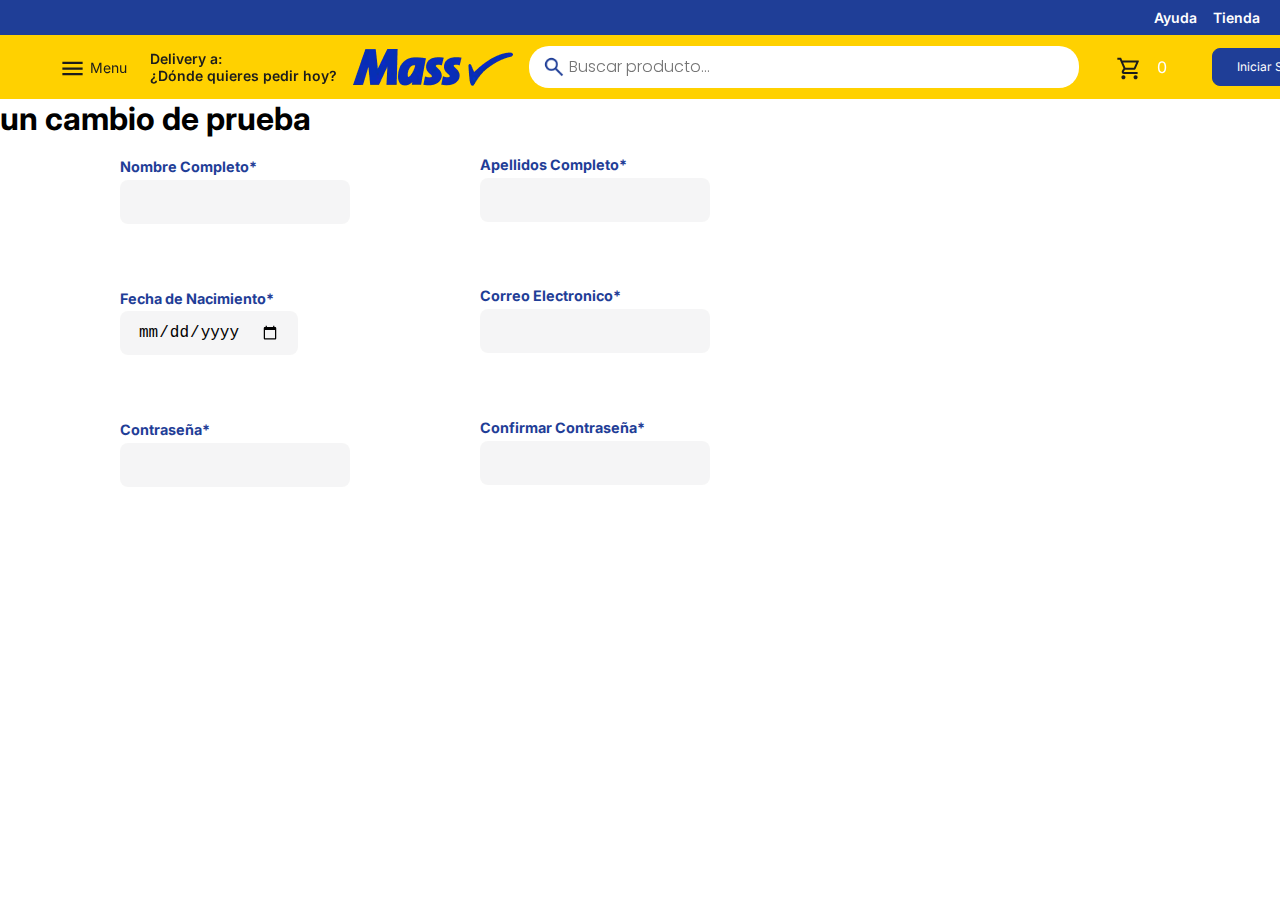
==== commit 704b702f: "añadidos primeros botones" ====
--- a/html/index.html
+++ b/html/index.html
@@ -111,8 +111,8 @@
                                         <svg xmlns="http://www.w3.org/2000/svg" viewBox="0 -960 960 960">
                                             <path d="M263.79-96Q234-96 213-117.21t-21-51Q192-198 213.21-219t51-21Q294-240 315-218.79t21 51Q336-138 314.79-117t-51 21Zm432 0Q666-96 645-117.21t-21-51Q624-198 645.21-219t51-21Q726-240 747-218.79t21 51Q768-138 746.79-117t-51 21ZM253-696l83 192h301l82-192H253Zm-31-72h570q14 0 20.5 11t1.5 23L702.63-476.14Q694-456 676.5-444T637-432H317l-42 72h493v72H276q-43 0-63.5-36.15-20.5-36.16.5-71.85l52-90-131-306H48v-72h133l41 96Zm114 264h301-301Z"/>
                                         </svg>
-                                    </a>
-                            </button>
+                          </a>
+                          </button>
                             <div class="counter">0</div>
                             <div class="dropdown__wrapper">
                                 <div class="dropdown">
@@ -206,7 +206,7 @@
                   </pattern>
                   <image id="image0_2437_8" width="90" height="90" xlink:href="[data-uri]"/>
                   </defs>
-                  </svg>
+              </svg>
                   
                   
               <div>Tienda</div>
@@ -245,7 +245,7 @@
           </div>
           <div></div>
         </div>
-      </dialog>
+</dialog>
       <dialog class="modal modal-tienda modal-donde-comprar donde-comprar-tienda">
           <header>
             <button class="close-btn secndary" type="button">
@@ -278,7 +278,7 @@
                       </pattern>
                       <image id="image0_2437_6" width="58" height="58" xlink:href="[data-uri]"/>
                       </defs>
-                      </svg>
+                </svg>
                       
                 <div>Delivery</div>
               </div>
@@ -291,7 +291,7 @@
                       </pattern>
                       <image id="image0_2437_7" width="90" height="90" xlink:href="[data-uri]"/>
                       </defs>
-                      </svg>
+                </svg>
                       
     
                 <div>Tienda</div>
@@ -327,9 +327,36 @@
             </div>
             <div></div>
           </div>
-        </dialog>
+</dialog>
       <script src="../js/codigo.js"></script>
-      <script src="../js/leerdata.js"></script>
+<script src="../js/leerdata.js"></script>
+
+<div class="input-group" style = "position:relative; left:120px; top:20px;">
+    <label class="label">Nombre Completo*</label>
+    <input name="Nombre" id="Nombre" class="input" type="text">
+    <div></div></div>
+<div class="input-group" style = "position:relative; left:480px; top:-48px;">
+    <label class="label">Apellidos Completo*</label>
+    <input name="Apellido" id="Apellido" class="input" type="text">
+    <div></div></div>
+
+<div class="input-group" style = "position:relative; left:120px; top:20px;">
+    <label class="label">Fecha de Nacimiento*</label>
+    <input name="Fecha" id="Fecha" class="input" type="date">
+    <div></div></div>
+<div class="input-group" style = "position:relative; left:480px; top:-48px;">
+    <label class="label">Correo Electronico*</label>
+    <input name="Email" id="Email" class="input" type="text">
+    <div></div></div>
+
+<div class="input-group" style = "position:relative; left:120px; top:20px;">
+    <label class="label">Contraseña*</label>
+    <input name="Pass" id="Pass" class="input" type="password">
+    <div></div></div>
+<div class="input-group" style = "position:relative; left:480px; top:-48px;">
+    <label class="label">Confirmar Contraseña*</label>
+    <input name="CPass" id="CPass" class="input" type="password">
+    <div></div></div>
 </body>
 
 </html>--- a/css/style-modal.css
+++ b/css/style-modal.css
@@ -149,4 +149,32 @@
 }
 .tabs-description div:first-child{
     font-weight: bold;
+}
+.input {
+  max-width: 230px;
+  height: 44px;
+  background-color: #05060f0a;
+  border-radius: .5rem;
+  padding: 0 1rem;
+  border: 2px solid transparent;
+  font-size: 1rem;
+  transition: border-color .3s cubic-bezier(.25,.01,.25,1) 0s, color .3s cubic-bezier(.25,.01,.25,1) 0s,background .2s cubic-bezier(.25,.01,.25,1) 0s;
+}
+
+.label {
+  display: block;
+  margin-bottom: .3rem;
+  font-size: .9rem;
+  font-weight: bold;
+  color: #1f3e97;
+  transition: color .3s cubic-bezier(.25,.01,.25,1) 0s;
+}
+
+.input:hover, .input:focus, .input-group:hover .input {
+  outline: none;
+  border-color: #05060f;
+}
+
+.input-group:hover .label, .input:focus {
+  color: #05060fc2;
 }